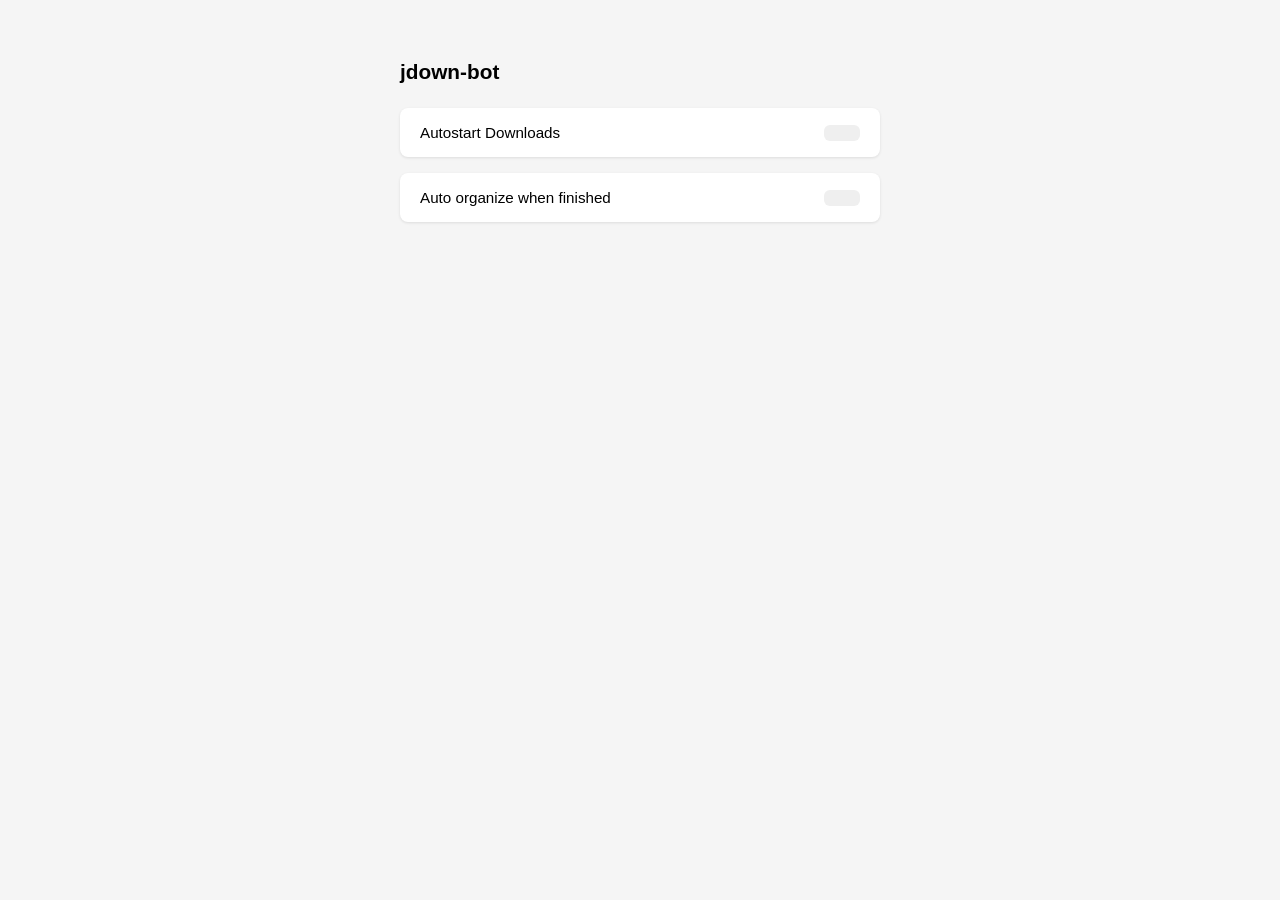
==== jdown-bot/templates/index.html @ cba68c60 "Implement web UI with Flask, add download management features, and enhance jdown-bot functionality" ====
<!DOCTYPE html>
<html lang="en">
<head>
  <meta charset="UTF-8">
  <title>jdown-bot</title>
  <style>
    body { font-family: sans-serif; max-width: 480px; margin: 60px auto; padding: 0 16px; background: #f5f5f5; }
    h1 { font-size: 1.3rem; margin-bottom: 24px; }
    .card { background: #fff; border-radius: 8px; padding: 16px 20px; margin-bottom: 16px;
            display: flex; align-items: center; justify-content: space-between;
            box-shadow: 0 1px 3px rgba(0,0,0,.1); }
    .label { font-size: 0.95rem; font-weight: 500; cursor: default; }
    .badge { font-size: 0.8rem; padding: 2px 10px; border-radius: 12px; margin-left: 10px; }
    .on  { background: #d4edda; color: #155724; }
    .off { background: #f8d7da; color: #721c24; }
    button { cursor: pointer; border: none; border-radius: 6px; padding: 8px 18px;
             font-size: 0.85rem; font-weight: 600; }
    .btn-disable { background: #dc3545; color: #fff; }
    .btn-enable  { background: #28a745; color: #fff; }
  </style>
</head>
<body>
  <h1>jdown-bot</h1>

  <div class="card" id="card-linkgrabber">
    <span class="label" title="Will automatically start downloading any grabed link">
      Autostart Downloads
      <span class="badge" id="badge-linkgrabber"></span>
    </span>
    <button id="btn-linkgrabber" onclick="toggle('linkgrabber')"></button>
  </div>

  <div class="card" id="card-downloads">
    <span class="label" title="Will cleanup any unnecessary files, rename files and folders and move them to final destination">
      Auto organize when finished
      <span class="badge" id="badge-downloads"></span>
    </span>
    <button id="btn-downloads" onclick="toggle('downloads')"></button>
  </div>

  <script>
    function applyStatus(data) {
      for (const [key, enabled] of Object.entries(data)) {
        const badge = document.getElementById('badge-' + key);
        const btn   = document.getElementById('btn-'   + key);
        badge.textContent = enabled ? 'ON' : 'OFF';
        badge.className   = 'badge ' + (enabled ? 'on' : 'off');
        btn.textContent   = enabled ? 'Disable' : 'Enable';
        btn.className     = enabled ? 'btn-disable' : 'btn-enable';
      }
    }
    function refresh() {
      fetch('/api/status').then(r => r.json()).then(applyStatus);
    }
    function toggle(watcher) {
      fetch('/api/toggle/' + watcher, {method: 'POST'})
        .then(r => r.json()).then(applyStatus);
    }
    refresh();
    setInterval(refresh, 5000);
  </script>
</body>
</html>
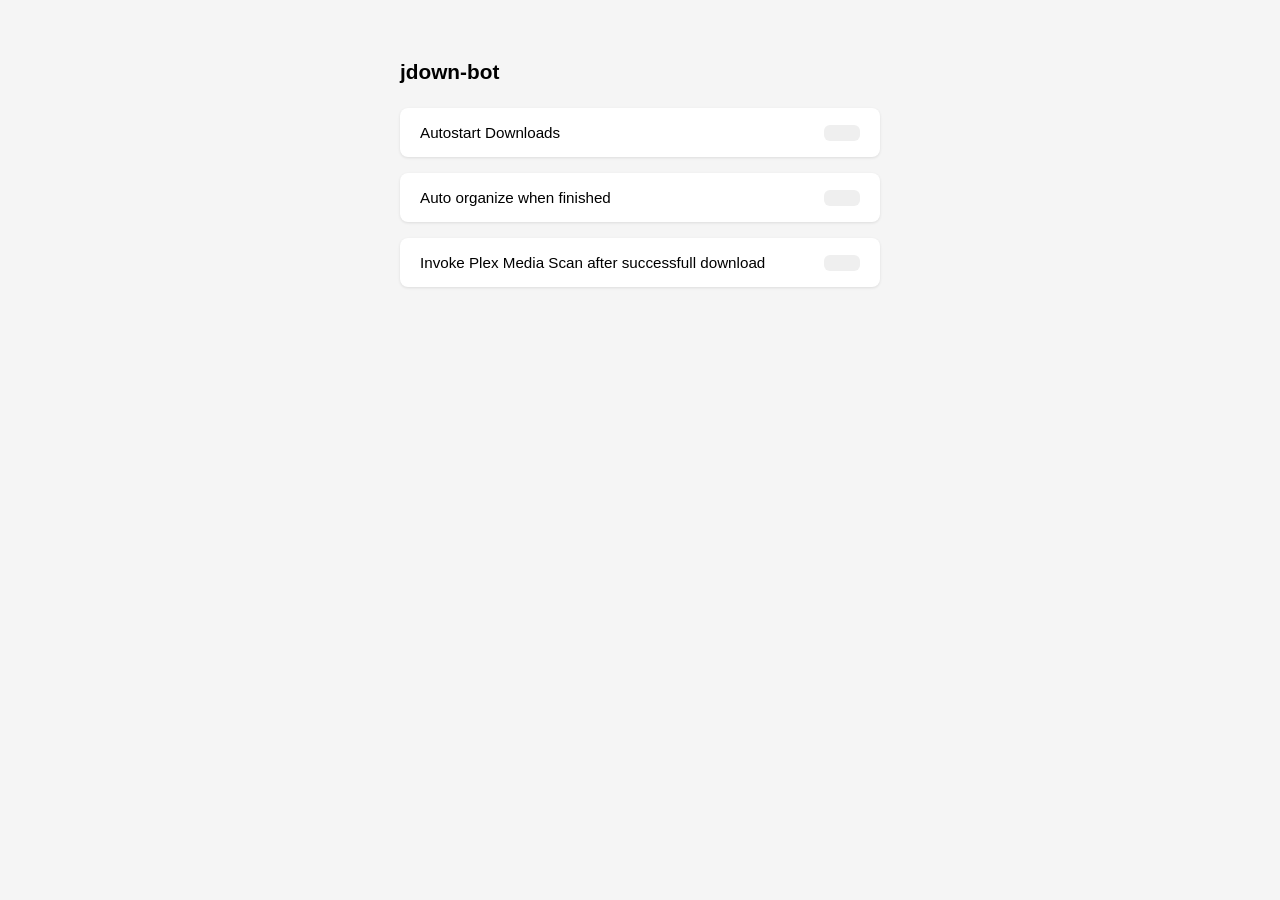
==== commit d36bb5e9: "Add Plex integration: enable library scans and configure destinations" ====
--- a/jdown-bot/templates/index.html
+++ b/jdown-bot/templates/index.html
@@ -38,6 +38,14 @@
     <button id="btn-downloads" onclick="toggle('downloads')"></button>
   </div>
 
+  <div class="card" id="card-plex">
+    <span class="label" title="Triggers a Plex library scan after a download has been organized">
+      Invoke Plex Media Scan after successfull download
+      <span class="badge" id="badge-plex"></span>
+    </span>
+    <button id="btn-plex" onclick="toggle('plex')"></button>
+  </div>
+
   <script>
     function applyStatus(data) {
       for (const [key, enabled] of Object.entries(data)) {
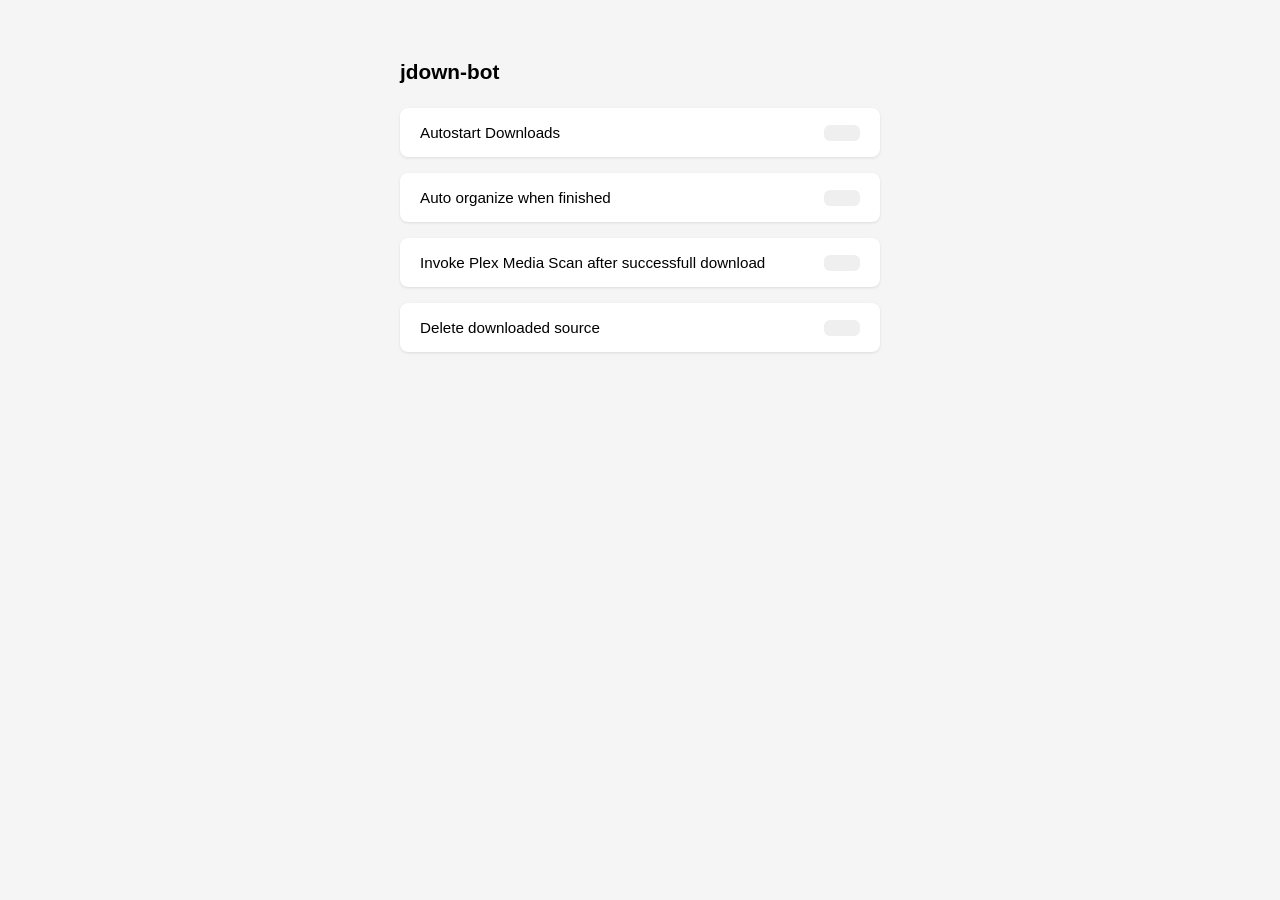
==== commit 450ce3a5: "Add delete source functionality: introduce DELETE_SOURCE environment variable and update UI" ====
--- a/jdown-bot/templates/index.html
+++ b/jdown-bot/templates/index.html
@@ -46,6 +46,14 @@
     <button id="btn-plex" onclick="toggle('plex')"></button>
   </div>
 
+  <div class="card" id="card-delete_source">
+    <span class="label" title="Will delete extracted source folder from downloads path, if copy was successfull">
+      Delete downloaded source
+      <span class="badge" id="badge-delete_source"></span>
+    </span>
+    <button id="btn-delete_source" onclick="toggle('delete_source')"></button>
+  </div>
+
   <script>
     function applyStatus(data) {
       for (const [key, enabled] of Object.entries(data)) {
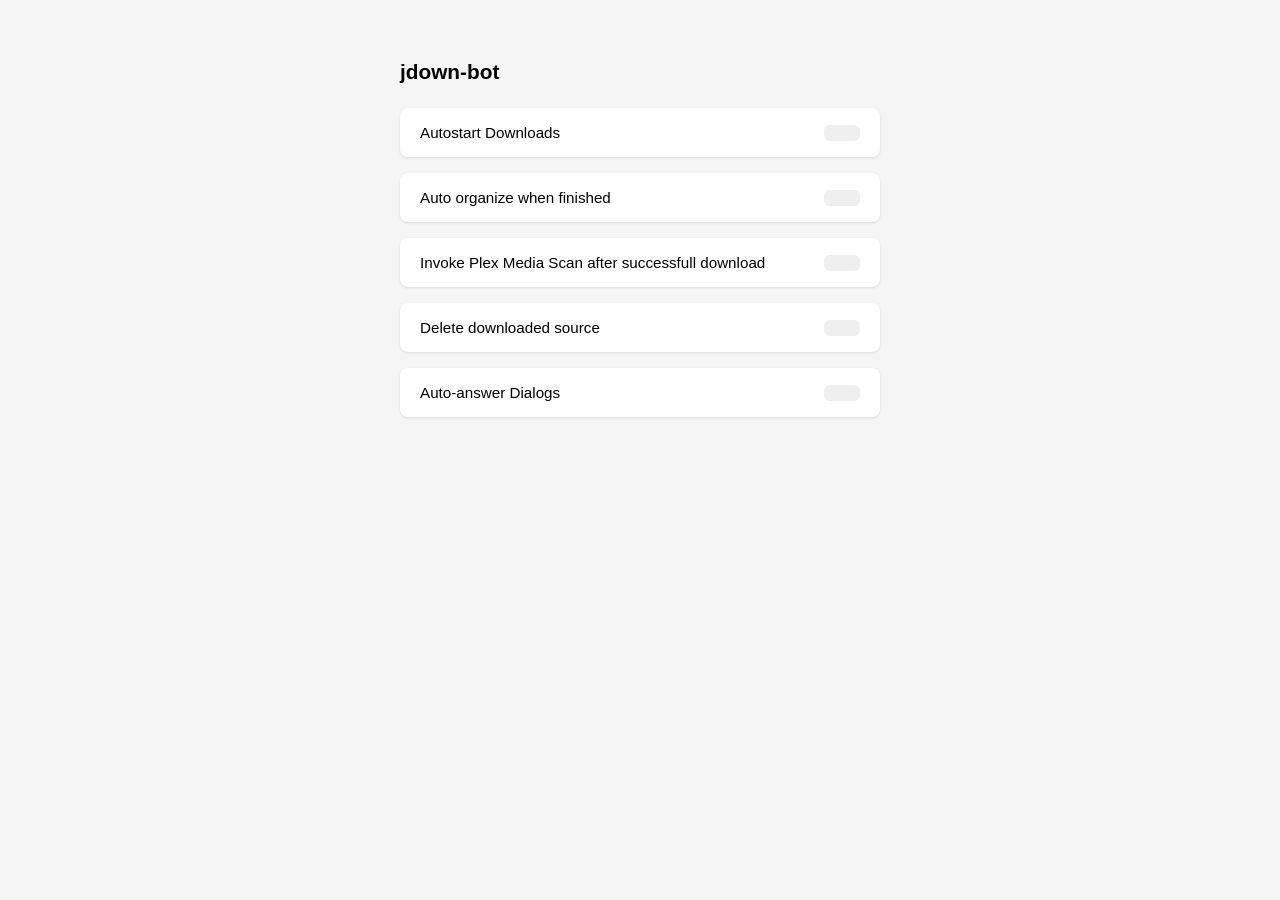
==== commit c0b48de9: "Enhance Docker setup: add Firefox service, improve health checks, and introduce auto-answer dialogs " ====
--- a/jdown-bot/templates/index.html
+++ b/jdown-bot/templates/index.html
@@ -54,6 +54,14 @@
     <button id="btn-delete_source" onclick="toggle('delete_source')"></button>
   </div>
 
+  <div class="card" id="card-dialogs">
+    <span class="label" title="Auto-answer JDownloader dialogs (e.g. external link requests)">
+      Auto-answer Dialogs
+      <span class="badge" id="badge-dialogs"></span>
+    </span>
+    <button id="btn-dialogs" onclick="toggle('dialogs')"></button>
+  </div>
+
   <script>
     function applyStatus(data) {
       for (const [key, enabled] of Object.entries(data)) {
